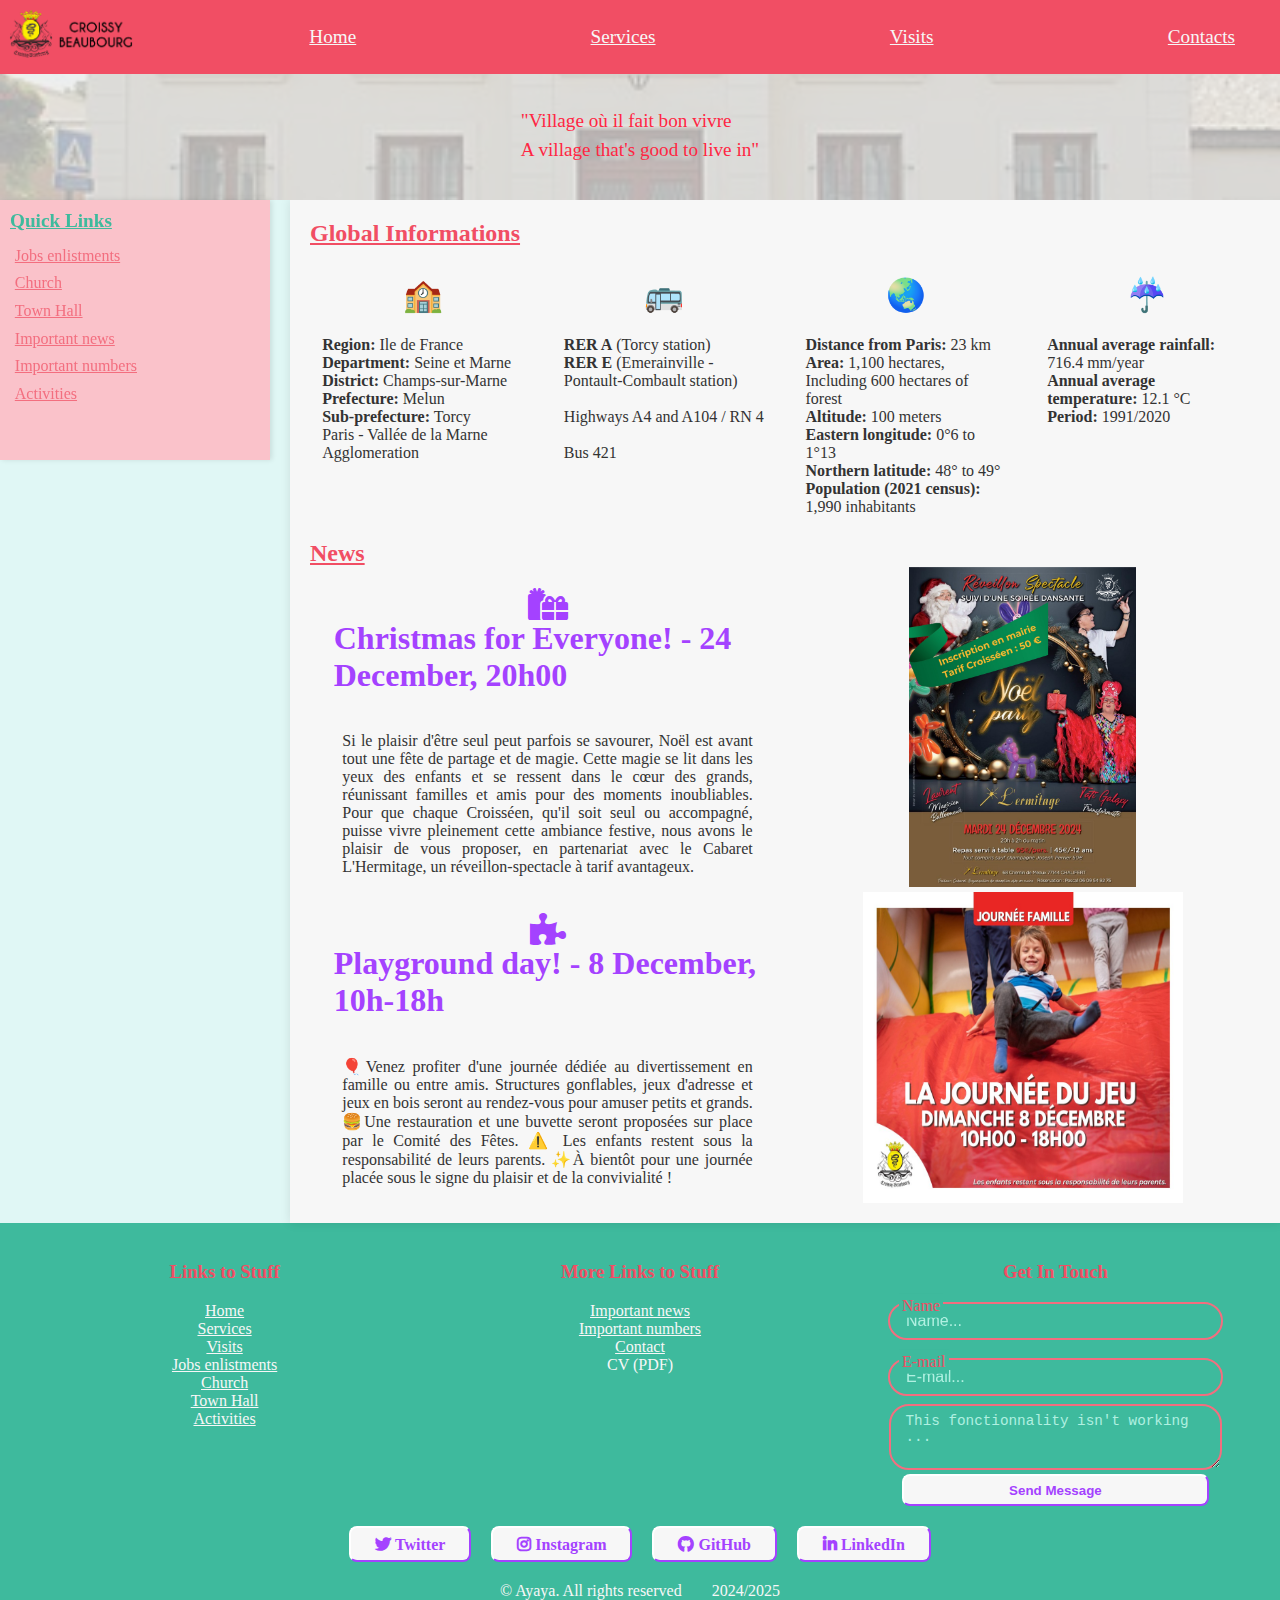
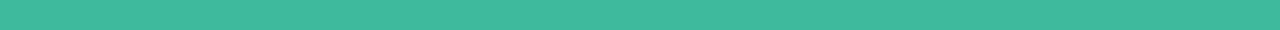
==== index.html @ a227c8d3 "Add : Justify text and exceptions." ====
<!DOCTYPE html>
<html lang="fr">

<head>
    <meta charset="UTF-8" />
    <meta name="viewport" content="width=device-width, initial-scale=1">
    <title>Croissy-Beaubourg</title>
    <meta charset="descriptions" content="">
    <meta charset="keywords" content="">
    <meta charset="author" content="Ayaya">
    <link rel="stylesheet" type="text/css" href="style/css/index.css">
    <link rel="icon" href="image/icon_CB.png">

</head>

<body>
    <header>
        <nav>
            <a href="index.html"><img alt ="Logo de Croissy-Beaubourg" src="/image/logo_CB.png"></a>
            <div class="burger-container">
                <button id="burger-menu" aria-label="Open navigation menu">
                    <span class="burger"></span>
                    <span class="burger"></span>
                    <span class="burger"></span>
                </button>
            </div>
            <ul class="navbar">
                <li><a></a></li>
                <li><a href="index.html" class="liennav">Home</a></li>
                <li><a href="/pages/services.html" class="liennav">Services</a></li>
                <li><a href="/pages/visits.html" class="liennav">Visits</a></li>
                <li><a href="/pages/contact.html" class="liennav">Contacts</a></li>
            </ul>
            <ul class="navbarbis">
                <li><a></a></li>
                <li><a href="index.html" class="liennav">Home</a></li>
                <li><a href="/pages/services.html" class="liennav">Services</a></li>
                <li><a href="/pages/visits.html" class="liennav">Visits</a></li>
                <li><a href="/pages/job_enlistments.html" class="liennav"> Jobs enlistments </a></li>
                <li><a href="/pages/church.html" class="liennav"> Church </a></li>
                <li><a href="/pages/town_hall.html" class="liennav"> Town Hall </a></li>
                <li><a href="/pages/news.html" class="liennav"> Important news </a></li>
                <li><a href="/pages/numbers.html" class="liennav"> Important numbers </a></li>
                <li><a href="/pages/" class="liennav"> Activities </a></li>
                <li><a href="/pages/contact.html" class="liennav">Contacts</a></li>
            </ul>
        </nav>
    </header>
    <main>
        <div class="bgparent">
            <div class="centre">
                <p id="intro">"Village où il fait bon vivre<br>A village that's good to live&nbsp;in"
                </p>
            </div>
        </div>
        <div class="content">
            <article class="TODO">
                <span class="titre">
                    <h2>Quick Links</h2>
                </span>
                <ul>
                    <li><a href="pages/job_enlistments.html"> Jobs enlistments </a></li>
                    <li><a href="pages/church.html"> Church </a></li>
                    <li><a href="pages/town_hall.html"> Town Hall </a></li>
                    <li><a href="pages/news.html"> Important news </a></li>
                    <li><a href="pages/numbers.html"> Important numbers </a></li>
                    <li><a href="pages/activities.html"> Activities </a></li>
                </ul>
            </article>

            <section class="prod">
                <span class="titre">
                    <h2>Global Informations</h2>
                </span>
                <div class="flex-box-4 no_justify">
                    <div class="flex-elements-4" >
                        <h1>🏫</h1>
                        <p>
                            <strong>Region:</strong> Ile de France<br>
                            <strong>Department:</strong> Seine et Marne<br>
                            <strong>District:</strong> Champs-sur-Marne<br>
                            <strong>Prefecture:</strong> Melun<br>
                            <strong>Sub-prefecture:</strong> Torcy<br>
                            Paris - Vallée de la Marne Agglomeration
                        </p>
                    </div>

                    <div class="flex-elements-4">
                        <h1>🚌</h1>
                        <p>
                            <strong>RER A</strong> (Torcy station)<br>
                            <strong>RER E</strong> (Emerainville - Pontault-Combault station)<br>
                            <br>Highways A4 and A104 / RN 4<br>
                            <br>Bus 421
                        </p>
                    </div>

                    <div class="flex-elements-4">
                        <h1>🌏</h1>
                        <p>
                            <strong>Distance from Paris:</strong> 23 km<br>
                            <strong>Area:</strong> 1,100 hectares, Including 600 hectares of forest<br>
                            <strong>Altitude:</strong> 100 meters<br>
                            <strong>Eastern longitude:</strong> 0°6 to 1°13<br>
                            <strong>Northern latitude:</strong> 48° to 49°<br>
                            <strong>Population (2021 census):</strong> 1,990 inhabitants
                        </p>
                    </div>
                    
                    <div class="flex-elements-4">
                        <h1>☔️</h1>
                        <p>
                            <strong>Annual average rainfall:</strong> 716.4 mm/year<br>
                            <strong>Annual average temperature:</strong> 12.1 °C<br>
                            <strong>Period:</strong> 1991/2020
                        </p>
                    </div>
                </div>
                <span class="titre">
                    <h2>News</h2>
                </span>
                <div class="flex-box-2">
                    <div class="flex-elements-2" > 
                        <h1 class="icon"><i class="fas fa-gifts"></i>Christmas for Everyone! - 24 December, 20h00</h1>
                        <p>
                            Si le plaisir d'être seul peut parfois se savourer, Noël est avant tout une fête de partage et de magie. 
                            Cette magie se lit dans les yeux des enfants et se ressent dans le cœur des grands, réunissant familles et amis pour des moments inoubliables.
                            Pour que chaque Croisséen, qu'il soit seul ou accompagné, puisse vivre pleinement cette ambiance festive, nous avons le plaisir de vous proposer, en partenariat avec le Cabaret L'Hermitage, un réveillon-spectacle à tarif avantageux.
                        </p>
                    </div>
                    <div class="flex-elements-2 img_phone_show">
                        <img src="/image/Reveillon_CB.jpg" alt="">
                    </div>
                    <div class="flex-elements-2" > 
                        <h1 class="icon"><i class="fas fa-puzzle-piece"></i>Playground day! - 8 December, 10h-18h</h1>
                        <p>
                            🎈Venez profiter d'une journée dédiée au divertissement en famille ou entre amis. Structures gonflables, jeux d'adresse et jeux en bois seront au rendez-vous pour amuser petits et grands.
                            🍔Une restauration et une buvette seront proposées sur place par le Comité des Fêtes.
                            ⚠️ Les enfants restent sous la responsabilité de leurs parents.
                            ✨À bientôt pour une journée placée sous le signe du plaisir et de la convivialité !
                        </p>
                    </div>
                    <div class="flex-elements-2 img_phone_show">
                        <img src="/image/Journee_jeu_CB.jpg" alt="">
                    </div>
                </div>
            </section>
        </div>

    </main>
    
    <!-- Footer -->
    <footer id="footer">
        <div class="footer-container">
            <section>
                <h3>Links to Stuff</h3>
                <ul class="links">
                    <li><a href="index.html">Home</a></li>
                    <li><a href="/pages/services.html">Services</a></li>
                    <li><a href="/pages/visits.html">Visits</a></li>
                    <li><a href="/pages/job_enlistments.html">Jobs enlistments</a></li>
                    <li><a href="/pages/church.html">Church</a></li>
                    <li><a href="/pages/town_hall.html">Town Hall</a></li>
                    <li><a href="/pages/activities.html">Activities</a></li>
                </ul>
            </section>
            <section>
                <h3>More Links to Stuff</h3>
                <ul class="links">
                    <li><a href="/pages/news.html">Important news</a></li>
                    <li><a href="/pages/numbers.html">Important numbers</a></li>
                    <li><a href="/pages/contact.html">Contact</a></li>
                    <li><a href="#" class="passous" target="_blank"
                    rel="noopener noreferrer">CV (PDF)</a></li>
                </ul>
            </section>
            <section>
                <h3>Get In Touch</h3>
                <form>
                    <div>
                        <div class="inputGroup">
                            <input type="text" name="name" id="name" placeholder="Name..." />
                            <label for="name">Name</label>
                        </div>
                        <div class="inputGroup">
                            <input type="email" name="email" id="email" placeholder="E-mail..." />
                            <label for="name">E-mail</label>
                        </div>
                        <div>
                            <textarea name="message" id="message" placeholder="This fonctionnality isn't working ..." rows="3"></textarea>
                        </div>
                        <div>
                            <input type="submit" class="button btn alt" value="Send Message" />
                        </div>
                    </div>
                </form>
            </section>
        </div>

        <!-- Icons -->
            <ul class="icons">
                <li><a href="https://twitter.com/AyayaHaya2" target="_blank" class="btn icon brands fab fa-twitter"><span class="label">&nbsp;Twitter</span></a></li>
                <li><a href="https://www.instagram.com/haya2_pallyly/" target="_blank" class="btn icon brands fab fa-instagram"><span class="label">&nbsp;Instagram</span></a></li>
                <li><a href="https://github.com/Haya-2/" target="_blank" class="btn icon brands fab fa-github"><span class="label">&nbsp;GitHub</span></a></li>
                <li><a href="www.linkedin.com/in/TODO" target="_blank" class="btn icon brands fab fa-linkedin-in"><span class="label">&nbsp;LinkedIn</span></a></li>
            </ul>

        <!-- Copyright -->
            <div class="copyright">
                <ul class="menu">
                    <li>&copy; Ayaya. All rights reserved</li><li>2024/2025</li>
                </ul>
            </div>

    </footer>
</body>
<script type="text/javascript" src="style/index.js"></script>

</html>
---- style/css/index.css ----
@charset "UTF-8";
@import url("fontawesome-all.min.css");
@font-face {
  font-family: "Stars";
  src: url(Stars.ttf) format("truetype");
}
@font-face {
  font-family: "AutoShel";
  src: url(Authentic_Sheldon.ttf) format("truetype");
}
@font-face {
  font-family: "Afterglow";
  src: url(Afterglow_Regular.ttf) format("truetype");
}
.inputGroup {
  margin: 1.1em 0 0.5em 0;
  position: relative;
}

.inputGroup input, textarea {
  font-size: 100%;
  padding: 0.5em;
  padding-left: 1em;
  outline: none;
  border: 2px solid #f36e7f;
  background-color: transparent;
  border-radius: 20px;
}
.inputGroup input:hover, textarea:hover {
  border-color: #fac2ca;
}
.inputGroup input:focus, textarea:focus {
  border-color: #ff2643;
}

.inputGroup label {
  display: block;
  position: absolute;
  transform: translateY(-190%) scale(1);
  margin: 0em;
  margin-left: 3em;
  padding: 0.2em;
  background-color: #3eba9d;
}

.btn {
  padding: 0.5em 1.5em;
  font-weight: 700;
  background: #f7f7f7;
  color: #a442ff;
  cursor: pointer;
  border-radius: 0.5rem;
  border-bottom: 2px solid #a442ff;
  border-right: 2px solid #a442ff;
  border-top: 2px solid white;
  border-left: 2px solid white;
  transition-duration: 1s;
  transition-property: border-top, border-left, border-bottom, border-right, box-shadow;
}

.btn:hover {
  border-top: 2px solid #a442ff;
  border-left: 2px solid #a442ff;
  border-bottom: 2px solid #f36e7f;
  border-right: 2px solid #f36e7f;
  box-shadow: rgba(240, 46, 170, 0.4) 5px 5px, rgba(240, 46, 170, 0.3019607843) 10px 10px, rgba(240, 46, 170, 0.2) 15px 15px;
}

@keyframes slideIn {
  from {
    transform: translateY(-100%);
  }
  to {
    transform: translateY(0);
  }
}
/*Déclarations générales des pages*/
html body {
  padding: 0;
  margin: 0;
  height: 250%;
  background: rgba(199, 241, 237, 0.5490196078);
  color: #333333;
  font-family: "Stars", cursive;
}

a {
  color: #f36e7f;
}
a:hover {
  color: #3eba9d;
}

p {
  text-align: justify;
  margin-left: 2%;
  margin-right: 2%;
}

table {
  table-layout: fixed;
  width: 100%;
  border-collapse: collapse;
}

td {
  width: 75%;
  padding: 0.5em;
}

th {
  border-right: 3px solid #f36e7f;
}

tr:nth-child(odd) {
  background-color: #b0f0e1;
}

tr:nth-child(even) {
  background-color: #fac2ca;
}

main {
  width: 100%;
  height: auto;
}

.content {
  display: flex;
  margin-top: 4.5em; /* Éviter la superposition avec la barre de navigation */
  gap: 20px; /* Espacement entre les colonnes */
}

nav {
  padding-top: 10px;
  background: #f14e64;
  height: 4em;
  width: 100%;
  position: fixed;
  flex-direction: row;
  z-index: 2;
}
nav img {
  z-index: 3;
  position: absolute;
  left: 0.5em;
  height: 3em;
  padding: 0;
}

/* Styles pour le bouton burger */
.burger-container {
  display: none; /* Caché sur les grands écrans */
  position: absolute;
  right: 10px;
  top: 0;
  z-index: 3;
}

#burger-menu {
  background: none;
  border: none;
  cursor: pointer;
  display: flex;
  flex-direction: column;
  justify-content: space-around;
  width: 4em;
  height: 6em;
}

.burger {
  background-color: #f7f7f7;
  height: 5px;
  margin-bottom: 5px;
  width: 100%;
  border-radius: 5px;
  transition: all 0.3s ease-in-out;
}

.navbar {
  position: relative;
  display: flex;
  list-style: none;
  flex-direction: row;
  list-style-type: none;
  float: none;
  justify-content: space-between;
}

.navbarbis {
  position: relative;
  display: none;
}

nav ul {
  display: flex;
  float: right;
  flex-direction: row;
  justify-content: right;
  list-style: none;
}
nav ul li {
  min-width: 5em;
}

.liennav {
  cursor: pointer;
  margin: 20px;
  margin-right: 45px;
  font-size: larger;
  color: #f7f7f7;
}
.liennav:hover {
  color: #3eba9d;
}

li {
  list-style: none;
}

.passous {
  text-decoration: none;
}

/* Article avec menu statique */
article {
  width: 20%;
  min-width: 250px;
  height: 15em;
  position: sticky;
  top: 4.5em; /* Positionner sous la barre de navigation */
  background: #fac2ca;
  padding: 10px;
  box-shadow: 2px 0 5px rgba(0, 0, 0, 0.1);
}
article ul {
  padding: 0;
  list-style: none;
  margin: 0;
}
article ul li {
  padding: 0.3em;
}
article ul li a {
  margin: 10px 0;
  font-size: 1em;
  color: #f36e7f;
  text-decoration: underline;
}
article ul li a:hover {
  color: #3eba9d;
  cursor: pointer;
  margin-left: 0.5em;
}
article .titre h2 {
  font-size: 1.2em;
  color: #3eba9d;
  margin-bottom: 10px;
}

/* Section principale */
section.prod {
  width: 80%;
  padding: 20px;
  background: #f7f7f7;
  box-shadow: 0 0 10px rgba(0, 0, 0, 0.1);
}

.bgparent {
  position: relative;
  width: 100%;
  top: 4.5em;
  color: #ff2643;
  background-image: url("../../image/Mairie_Croissy_Beaubourg.jpg");
  background-repeat: no-repeat;
  background-size: 100% auto;
  background-position: center;
}

.bgparentbis {
  background: #31947d;
}

.titre h2 {
  font-size: 1.5em;
  color: #f14e64;
  margin: 0;
  padding: 0;
  text-decoration: underline;
}

.titre h1 {
  font-size: 1.3em;
  color: #3eba9d;
}

.centre {
  padding: 1em;
  display: flex;
  justify-content: center;
  align-items: center;
  text-align: center;
  margin: auto;
  background-color: rgba(233, 233, 233, 0.75);
}
.centre h2 {
  font-size: 2em;
  margin: 20px 0;
}
.centre p {
  font-size: 1.2em;
  line-height: 1.5;
  width: max-content;
}

.flex-box-4 {
  display: flex;
  flex-wrap: wrap;
  justify-content: space-between;
}

.flex-box-2 {
  display: flex;
  flex-wrap: wrap;
  justify-content: space-around;
}
.flex-box-2 p {
  width: 100%;
}

.titrage {
  display: flex;
  justify-content: center;
}

.flex-elements-4 {
  width: 22%;
  padding: 0.5em;
}
.flex-elements-4 h1 {
  text-align: center;
}

.flex-elements-2 {
  width: 45%;
  display: flex;
  min-height: max-content;
  justify-content: center;
  flex-wrap: wrap;
  /*&:nth-child(even) {
      background-color: $rosepastel;
  }*/
}
.flex-elements-2 img {
  max-height: 20em;
  max-width: 20em;
  width: fit-content;
}
.flex-elements-2 .icon {
  color: #a442ff;
  display: grid;
  justify-items: center;
}

.flex-elements-1 {
  display: flex;
  flex-direction: column;
  align-items: center;
  width: 99%;
}
.flex-elements-1 .icon {
  color: #a442ff;
}

.no_justify p {
  text-align: left;
}

.service .flex-elements-2, .jobs .flex-elements-2 {
  padding: 0.5em;
}
.service .flex-elements-2:nth-child(odd), .jobs .flex-elements-2:nth-child(odd) {
  border-right: 3px solid #3eba9d;
}

.visits .flex-elements-2 {
  border-bottom: 3px solid #3eba9d;
}

.town_hall .flex-elements-4, .town_hall .flex-elements-2, .town_hall .flex-elements-1 {
  border-right: 3px solid #3eba9d;
  padding: 0.5em;
}

.town_hall ul {
  display: flex;
  justify-content: space-evenly;
  font-size: 1.5em;
}
.town_hall ul li {
  min-width: 5em;
}

@media (max-width: 1000px) {
  .flex-elements-4 {
    width: 45%;
  }
  .flex-elements-2 {
    width: 98%;
  }
  .town_hall .flex-elements-2 {
    width: 45%;
  }
  .service .flex-elements-2, .jobs .flex-elements-2 {
    display: flow-root;
    border-bottom: 3px solid #3eba9d;
  }
  .service .flex-elements-2:last-child, .jobs .flex-elements-2:last-child {
    border-bottom: none;
  }
  .service .flex-elements-2:first-child, .jobs .flex-elements-2:first-child {
    border-top: none;
  }
  .service .flex-elements-2:nth-child(odd), .jobs .flex-elements-2:nth-child(odd) {
    border-right: 3px solid #3eba9d;
  }
  .service .flex-elements-2:nth-child(even), .jobs .flex-elements-2:nth-child(even) {
    border-left: 3px solid #3eba9d;
  }
}
/* Footer */
footer {
  background: #3eba9d;
  color: #f14e64;
  padding: 20px;
  text-align: center;
}
footer a {
  color: #f7f7f7;
}
footer a:hover {
  color: #f36e7f;
}
footer .footer-container {
  display: flex;
  justify-content: space-between;
  flex-wrap: wrap;
  align-content: center;
  padding-bottom: 10px;
}
footer .footer-container .links {
  margin: 0;
  padding: 0;
}
footer section {
  flex: 1;
  text-align: center;
  max-width: 33%;
}
footer form {
  width: 100%;
}
footer form input, footer form textarea {
  width: 75%;
  color: #f7f7f7;
}
footer form input::placeholder, footer form textarea::placeholder {
  color: #b0f0e1;
}
footer form textarea {
  font-size: 110%;
}
footer .menu {
  list-style: none;
  display: flex;
  justify-content: center;
  padding: 0;
  margin: 10px 0;
}
footer .menu li {
  margin: 0 15px;
}
footer .icons {
  list-style: none;
  display: flex;
  justify-content: center;
  padding: 0;
  margin: 10px 0;
  padding-bottom: 10px;
}
footer .icons li {
  margin: 0 10px;
}
footer .icons li a {
  text-decoration: none;
}
footer .copyright {
  color: #f7f7f7;
}

/* Media query pour petits écrans */
@media (max-width: 768px) {
  .footer-container {
    flex-direction: column; /* Les sections s'empilent en vertical */
    text-align: center;
  }
  section {
    max-width: 100%; /* Occupe toute la largeur */
    padding: 10px 0;
  }
  .flex-elements-4 {
    width: 100%;
  }
  .town_hall .flex-elements-2 {
    width: 98%;
  }
  .town_hall .flex-elements-4, .town_hall .flex-elements-2, .town_hall .flex-elements-1 {
    border-right: none;
  }
}
/* Media query pour petits écrans */
@media (max-width: 650px) {
  .burger-container, #burger-menu, .burger {
    display: block;
  }
  .navbar {
    display: none;
  }
  .navbarbis {
    display: none;
    flex-direction: column;
    top: -0.8em;
    left: 0;
    width: 100%;
    background: #f14e64;
    box-shadow: 0 2px 0px rgba(62, 186, 157, 0.5);
  }
  .navbarbis li {
    width: 100%;
    margin: 0;
    padding: 1em 0;
    text-align: center;
  }
  .liennav {
    margin: 0;
  }
  .navbarbis.active {
    display: flex;
    animation: slideIn 0.3s cubic-bezier(0, 0.5, 0.1, 1);
  }
  .flex-elements-4 {
    text-align: center;
  }
  .flex-elements-2 img {
    display: none;
  }
  .img_phone_show img {
    display: flex;
  }
  .town_hall ul {
    flex-direction: column;
  }
  article {
    position: absolute;
    top: -15em;
  }
  section.prod {
    width: 100%;
  }
  footer .icons {
    flex-direction: column;
  }
  footer .icons li {
    margin-bottom: 0.5em;
  }
  .fa-mouse-pointer:before {
    content: "\f25a";
  }
}

/*# sourceMappingURL=index.css.map */
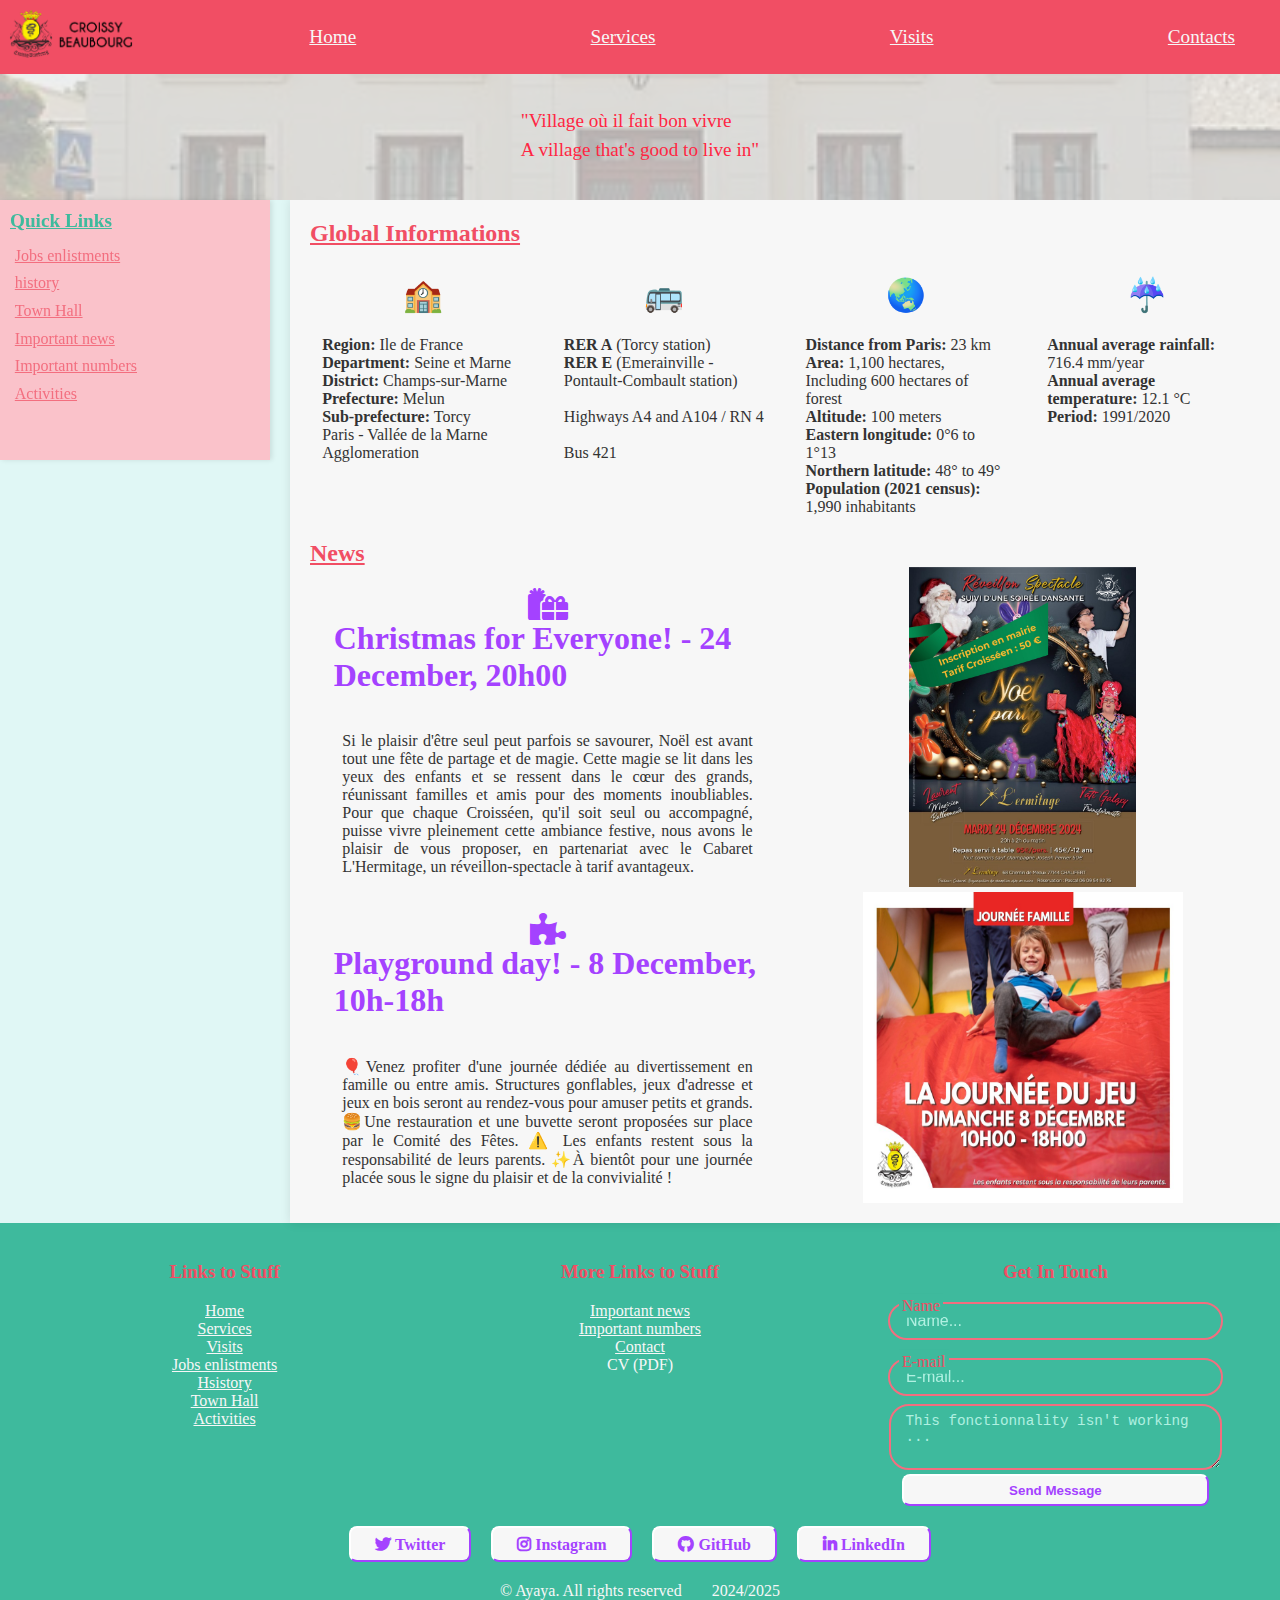
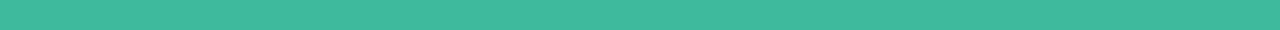
==== commit dacc8204: "CHANGE : file name + links" ====
--- a/index.html
+++ b/index.html
@@ -37,7 +37,7 @@
                 <li><a href="/pages/services.html" class="liennav">Services</a></li>
                 <li><a href="/pages/visits.html" class="liennav">Visits</a></li>
                 <li><a href="/pages/job_enlistments.html" class="liennav"> Jobs enlistments </a></li>
-                <li><a href="/pages/church.html" class="liennav"> Church </a></li>
+                <li><a href="/pages/history.html" class="liennav"> History </a></li>
                 <li><a href="/pages/town_hall.html" class="liennav"> Town Hall </a></li>
                 <li><a href="/pages/news.html" class="liennav"> Important news </a></li>
                 <li><a href="/pages/numbers.html" class="liennav"> Important numbers </a></li>
@@ -60,7 +60,7 @@
                 </span>
                 <ul>
                     <li><a href="pages/job_enlistments.html"> Jobs enlistments </a></li>
-                    <li><a href="pages/church.html"> Church </a></li>
+                    <li><a href="pages/history.html"> history </a></li>
                     <li><a href="pages/town_hall.html"> Town Hall </a></li>
                     <li><a href="pages/news.html"> Important news </a></li>
                     <li><a href="pages/numbers.html"> Important numbers </a></li>
@@ -159,7 +159,7 @@
                     <li><a href="/pages/services.html">Services</a></li>
                     <li><a href="/pages/visits.html">Visits</a></li>
                     <li><a href="/pages/job_enlistments.html">Jobs enlistments</a></li>
-                    <li><a href="/pages/church.html">Church</a></li>
+                    <li><a href="/pages/history.html">Hsistory</a></li>
                     <li><a href="/pages/town_hall.html">Town Hall</a></li>
                     <li><a href="/pages/activities.html">Activities</a></li>
                 </ul>
--- a/style/css/index.css
+++ b/style/css/index.css
@@ -313,7 +313,7 @@
   width: max-content;
 }
 
-.flex-box-4 {
+.flex-box-4, .flex-box-3 {
   display: flex;
   flex-wrap: wrap;
   justify-content: space-between;
@@ -338,6 +338,14 @@
   padding: 0.5em;
 }
 .flex-elements-4 h1 {
+  text-align: center;
+}
+
+.flex-elements-3 {
+  width: 30%;
+  padding: 0.5em;
+}
+.flex-elements-3 h1 {
   text-align: center;
 }
 
@@ -401,33 +409,6 @@
   min-width: 5em;
 }
 
-@media (max-width: 1000px) {
-  .flex-elements-4 {
-    width: 45%;
-  }
-  .flex-elements-2 {
-    width: 98%;
-  }
-  .town_hall .flex-elements-2 {
-    width: 45%;
-  }
-  .service .flex-elements-2, .jobs .flex-elements-2 {
-    display: flow-root;
-    border-bottom: 3px solid #3eba9d;
-  }
-  .service .flex-elements-2:last-child, .jobs .flex-elements-2:last-child {
-    border-bottom: none;
-  }
-  .service .flex-elements-2:first-child, .jobs .flex-elements-2:first-child {
-    border-top: none;
-  }
-  .service .flex-elements-2:nth-child(odd), .jobs .flex-elements-2:nth-child(odd) {
-    border-right: 3px solid #3eba9d;
-  }
-  .service .flex-elements-2:nth-child(even), .jobs .flex-elements-2:nth-child(even) {
-    border-left: 3px solid #3eba9d;
-  }
-}
 /* Footer */
 footer {
   background: #3eba9d;
@@ -498,6 +479,37 @@
   color: #f7f7f7;
 }
 
+/***** MEDIA QUERYS *****/
+@media (max-width: 1000px) {
+  .flex-elements-4 {
+    width: 45%;
+  }
+  .flex-elements-3 {
+    width: 45%;
+  }
+  .flex-elements-2 {
+    width: 98%;
+  }
+  .town_hall .flex-elements-2 {
+    width: 45%;
+  }
+  .service .flex-elements-2, .jobs .flex-elements-2 {
+    display: flow-root;
+    border-bottom: 3px solid #3eba9d;
+  }
+  .service .flex-elements-2:last-child, .jobs .flex-elements-2:last-child {
+    border-bottom: none;
+  }
+  .service .flex-elements-2:first-child, .jobs .flex-elements-2:first-child {
+    border-top: none;
+  }
+  .service .flex-elements-2:nth-child(odd), .jobs .flex-elements-2:nth-child(odd) {
+    border-right: 3px solid #3eba9d;
+  }
+  .service .flex-elements-2:nth-child(even), .jobs .flex-elements-2:nth-child(even) {
+    border-left: 3px solid #3eba9d;
+  }
+}
 /* Media query pour petits écrans */
 @media (max-width: 768px) {
   .footer-container {
@@ -510,6 +522,9 @@
   }
   .flex-elements-4 {
     width: 100%;
+  }
+  .flex-elements-3 {
+    width: 98%;
   }
   .town_hall .flex-elements-2 {
     width: 98%;
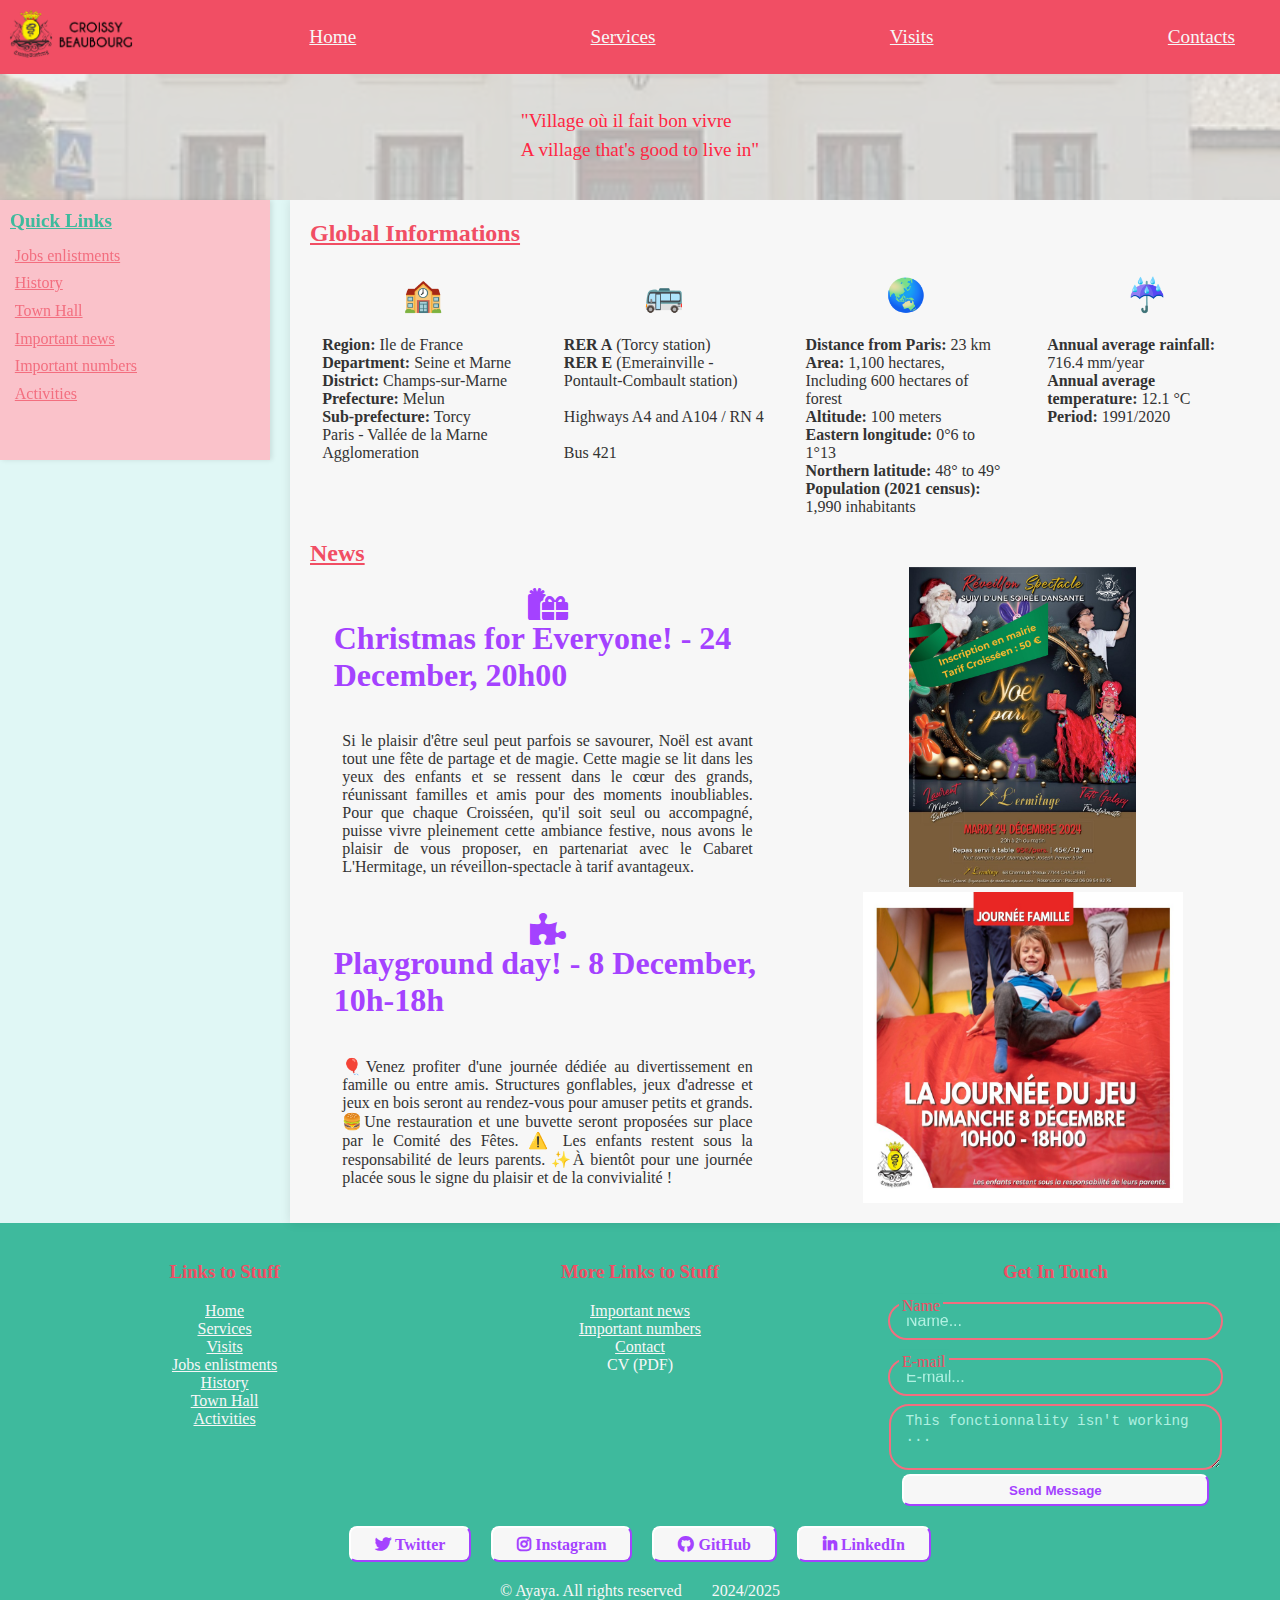
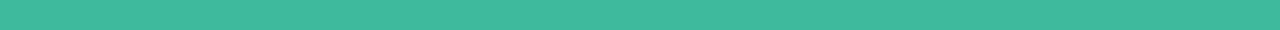
==== commit 3caa4713: "Add : History Page + MAJ problems" ====
--- a/index.html
+++ b/index.html
@@ -60,7 +60,7 @@
                 </span>
                 <ul>
                     <li><a href="pages/job_enlistments.html"> Jobs enlistments </a></li>
-                    <li><a href="pages/history.html"> history </a></li>
+                    <li><a href="pages/history.html"> History </a></li>
                     <li><a href="pages/town_hall.html"> Town Hall </a></li>
                     <li><a href="pages/news.html"> Important news </a></li>
                     <li><a href="pages/numbers.html"> Important numbers </a></li>
@@ -159,7 +159,7 @@
                     <li><a href="/pages/services.html">Services</a></li>
                     <li><a href="/pages/visits.html">Visits</a></li>
                     <li><a href="/pages/job_enlistments.html">Jobs enlistments</a></li>
-                    <li><a href="/pages/history.html">Hsistory</a></li>
+                    <li><a href="/pages/history.html">History</a></li>
                     <li><a href="/pages/town_hall.html">Town Hall</a></li>
                     <li><a href="/pages/activities.html">Activities</a></li>
                 </ul>
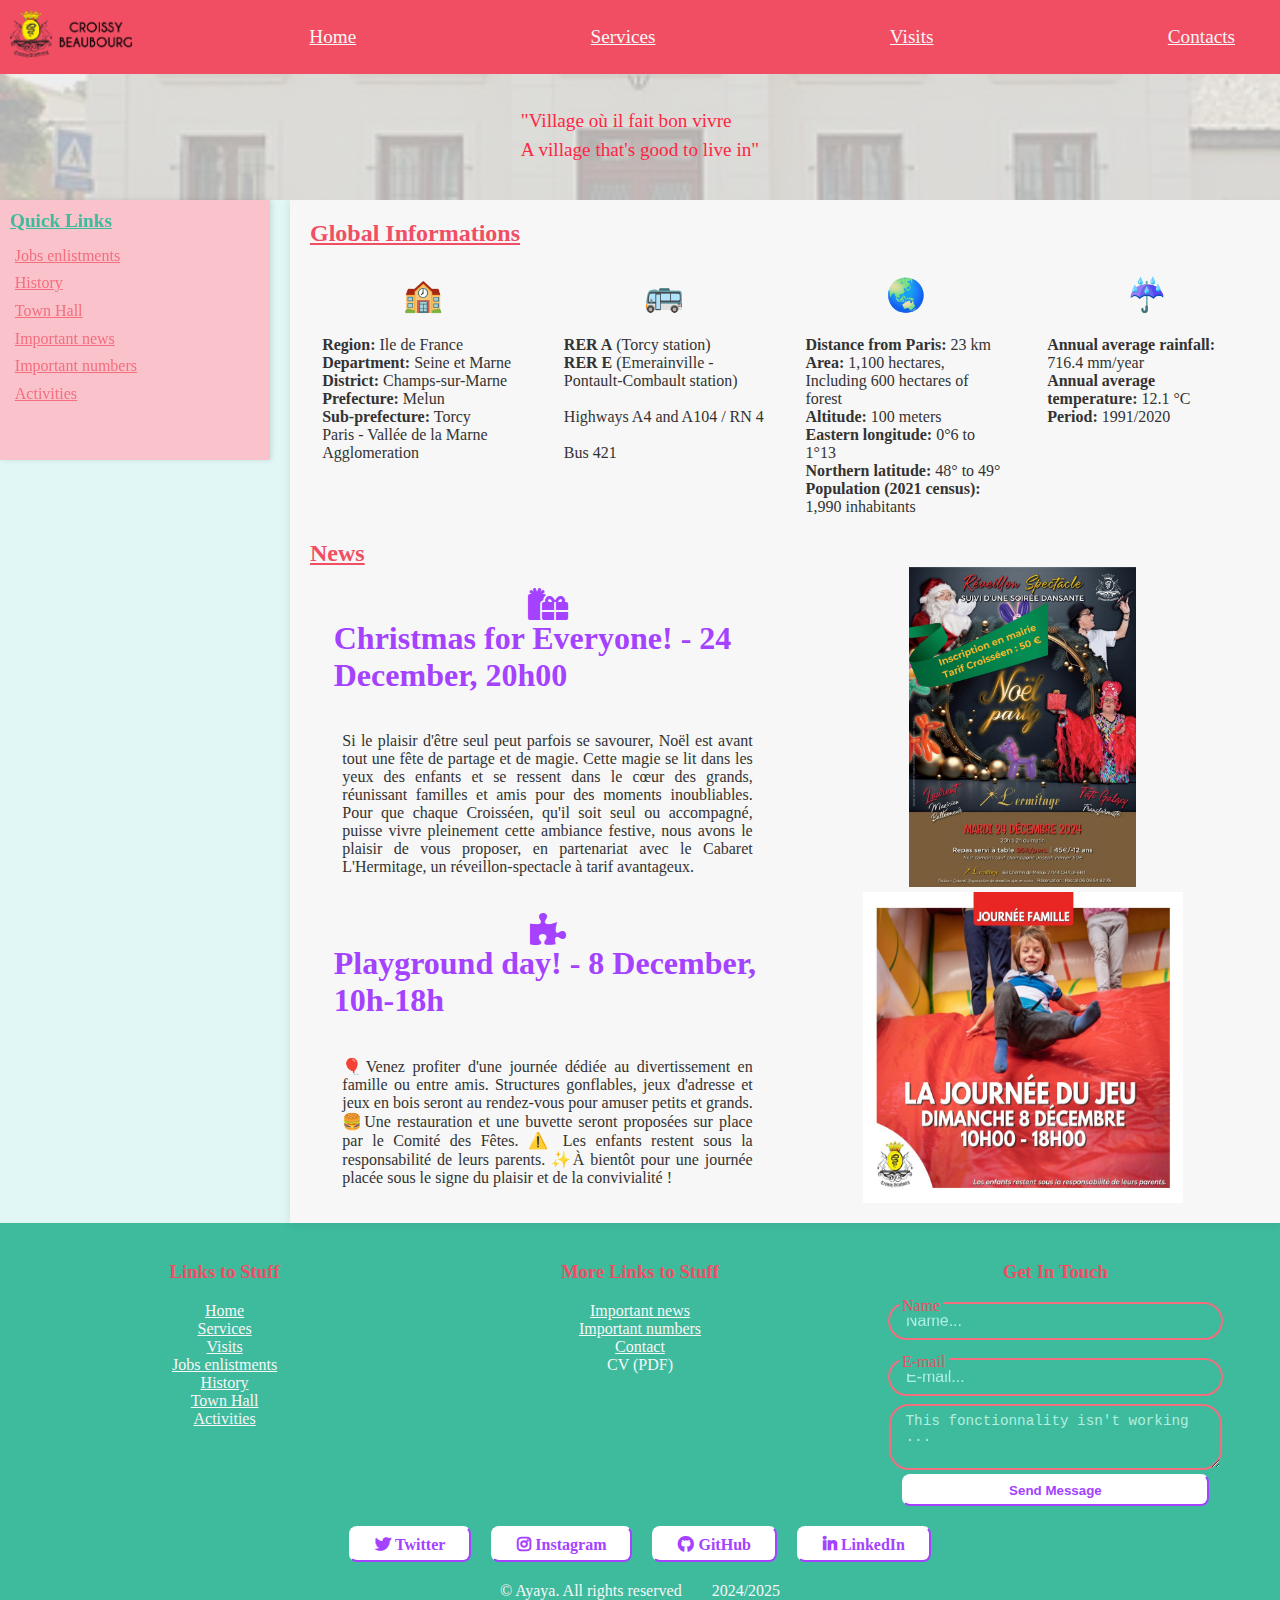
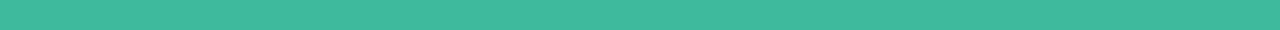
==== commit 2fa7bb43: "Fix : Linkedin link fix" ====
--- a/index.html
+++ b/index.html
@@ -170,7 +170,7 @@
                     <li><a href="/pages/news.html">Important news</a></li>
                     <li><a href="/pages/numbers.html">Important numbers</a></li>
                     <li><a href="/pages/contact.html">Contact</a></li>
-                    <li><a href="#" class="passous" target="_blank"
+                    <li><a href="/pages/ENG ESIEE CV SIROT Aline.pdf" class="passous" target="_blank"
                     rel="noopener noreferrer">CV (PDF)</a></li>
                 </ul>
             </section>
@@ -202,7 +202,7 @@
                 <li><a href="https://twitter.com/AyayaHaya2" target="_blank" class="btn icon brands fab fa-twitter"><span class="label">&nbsp;Twitter</span></a></li>
                 <li><a href="https://www.instagram.com/haya2_pallyly/" target="_blank" class="btn icon brands fab fa-instagram"><span class="label">&nbsp;Instagram</span></a></li>
                 <li><a href="https://github.com/Haya-2/" target="_blank" class="btn icon brands fab fa-github"><span class="label">&nbsp;GitHub</span></a></li>
-                <li><a href="www.linkedin.com/in/TODO" target="_blank" class="btn icon brands fab fa-linkedin-in"><span class="label">&nbsp;LinkedIn</span></a></li>
+                <li><a href="www.linkedin.com/in/aline-sirot-6951701ba" target="_blank" class="btn icon brands fab fa-linkedin-in"><span class="label">&nbsp;LinkedIn</span></a></li>
             </ul>
 
         <!-- Copyright -->
--- a/style/css/index.css
+++ b/style/css/index.css
@@ -12,12 +12,23 @@
   font-family: "Afterglow";
   src: url(Afterglow_Regular.ttf) format("truetype");
 }
+#contact-form {
+  width: 70%;
+  display: flex;
+  flex-direction: column;
+  padding: 0.5em;
+}
+
 .inputGroup {
   margin: 1.1em 0 0.5em 0;
   position: relative;
 }
 
-.inputGroup input, textarea {
+.inputForm {
+  padding: 0.2em;
+}
+
+.inputGroup input, .inputForm input, select, textarea {
   font-size: 100%;
   padding: 0.5em;
   padding-left: 1em;
@@ -25,12 +36,26 @@
   border: 2px solid #f36e7f;
   background-color: transparent;
   border-radius: 20px;
-}
-.inputGroup input:hover, textarea:hover {
+  resize: vertical;
+}
+.inputGroup input:hover, .inputForm input:hover, select:hover, textarea:hover {
   border-color: #fac2ca;
 }
-.inputGroup input:focus, textarea:focus {
+.inputGroup input:focus, .inputForm input:focus, select:focus, textarea:focus {
   border-color: #ff2643;
+}
+
+.inputForm input, .inputForm select, .inputForm textarea {
+  width: -webkit-fill-available;
+  background-color: #FFFFFF;
+  resize: vertical;
+}
+.inputForm input:valid, .inputForm select:valid, .inputForm textarea:valid {
+  border-color: #3eba9d;
+}
+
+.inputForm label {
+  color: #f14e64;
 }
 
 .inputGroup label {
@@ -46,7 +71,7 @@
 .btn {
   padding: 0.5em 1.5em;
   font-weight: 700;
-  background: #f7f7f7;
+  background: #FFFFFF;
   color: #a442ff;
   cursor: pointer;
   border-radius: 0.5rem;
@@ -348,6 +373,12 @@
 .flex-elements-3 h1 {
   text-align: center;
 }
+.flex-elements-3 img {
+  cursor: default;
+  max-height: 20em;
+  max-width: 100%;
+  width: fit-content;
+}
 
 .flex-elements-2 {
   width: 45%;
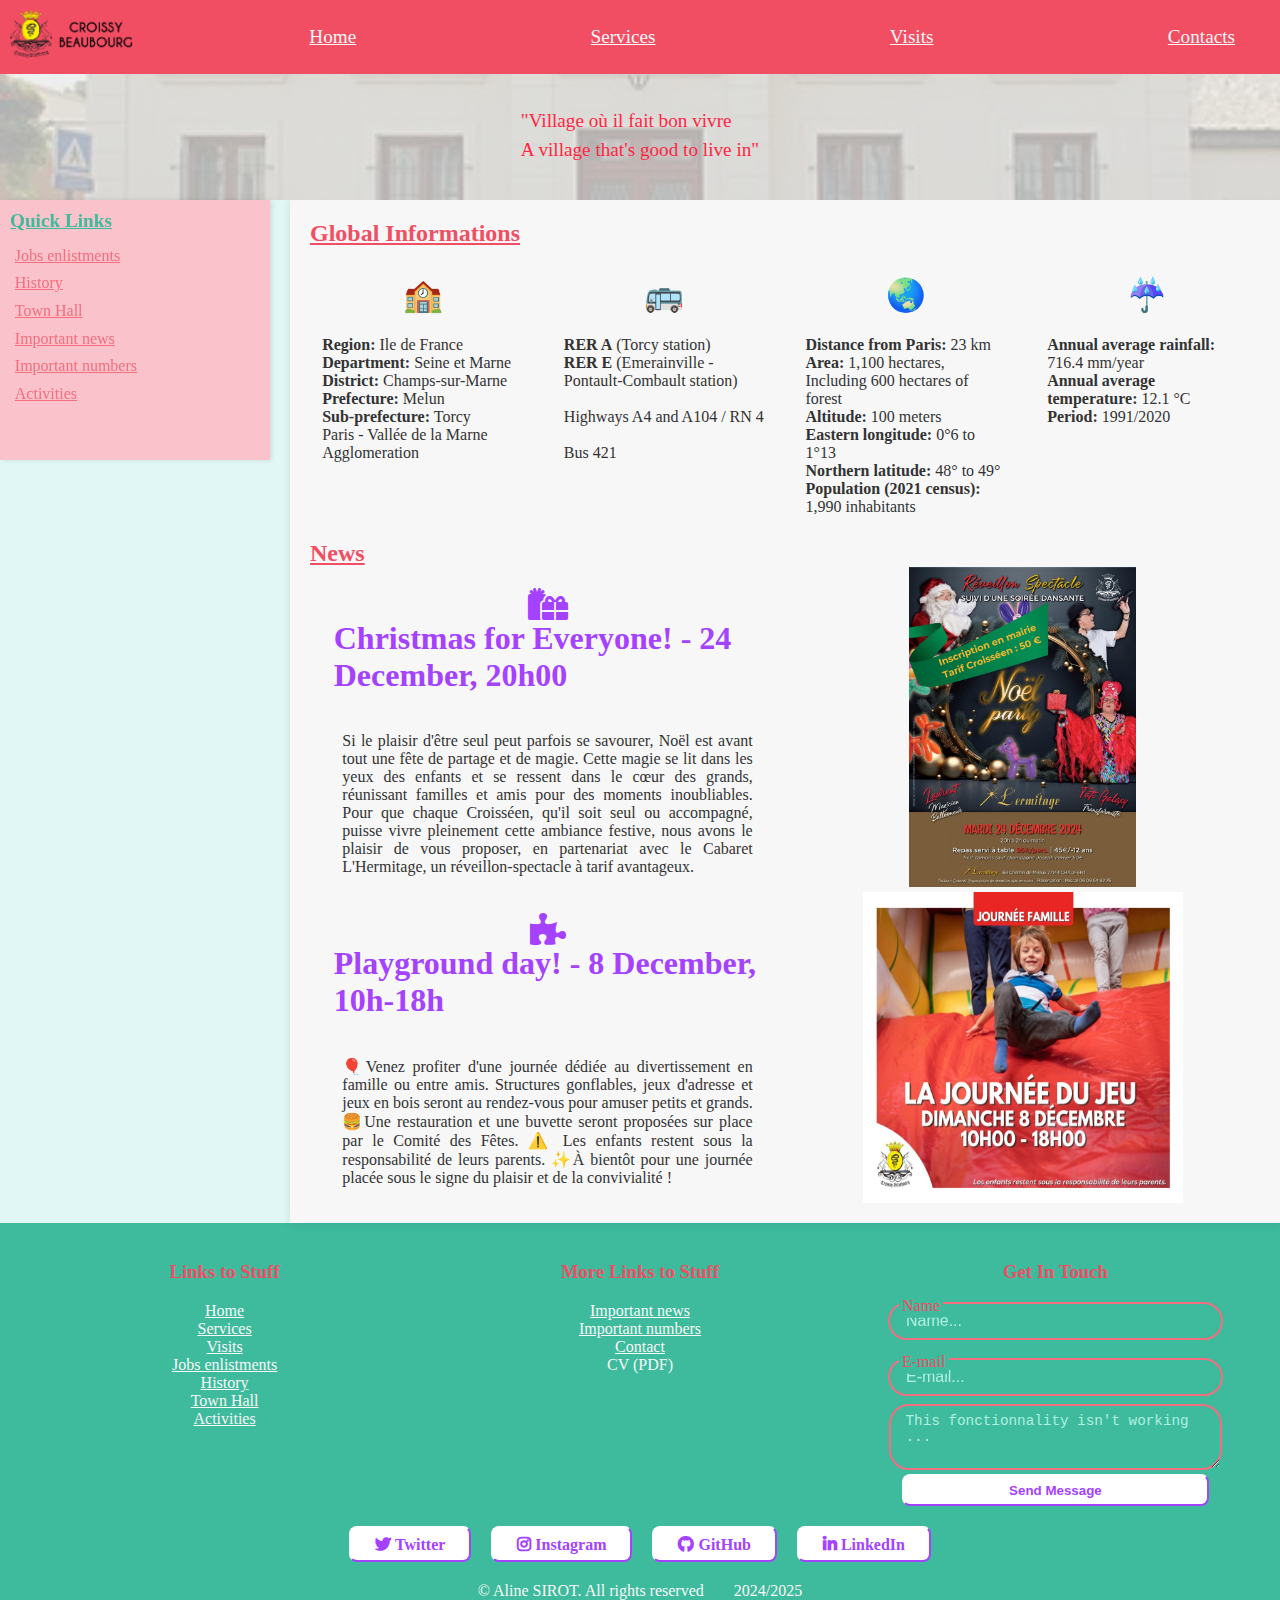
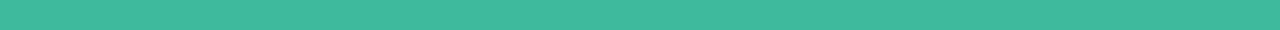
==== commit 6f7c60e6: "Fixes" ====
--- a/index.html
+++ b/index.html
@@ -6,8 +6,8 @@
     <meta name="viewport" content="width=device-width, initial-scale=1">
     <title>Croissy-Beaubourg</title>
     <meta charset="descriptions" content="">
-    <meta charset="keywords" content="">
-    <meta charset="author" content="Ayaya">
+    <meta charset="keywords" content="Croissy,Beaubourg,Croissy-Beaubourg,Seine et Marne,Paris - Vallée de la Marne,77">
+    <meta charset="author" content="Aline SIROT">
     <link rel="stylesheet" type="text/css" href="style/css/index.css">
     <link rel="icon" href="image/icon_CB.png">
 
@@ -208,7 +208,7 @@
         <!-- Copyright -->
             <div class="copyright">
                 <ul class="menu">
-                    <li>&copy; Ayaya. All rights reserved</li><li>2024/2025</li>
+                    <li>&copy; Aline SIROT. All rights reserved</li><li>2024/2025</li>
                 </ul>
             </div>
 
